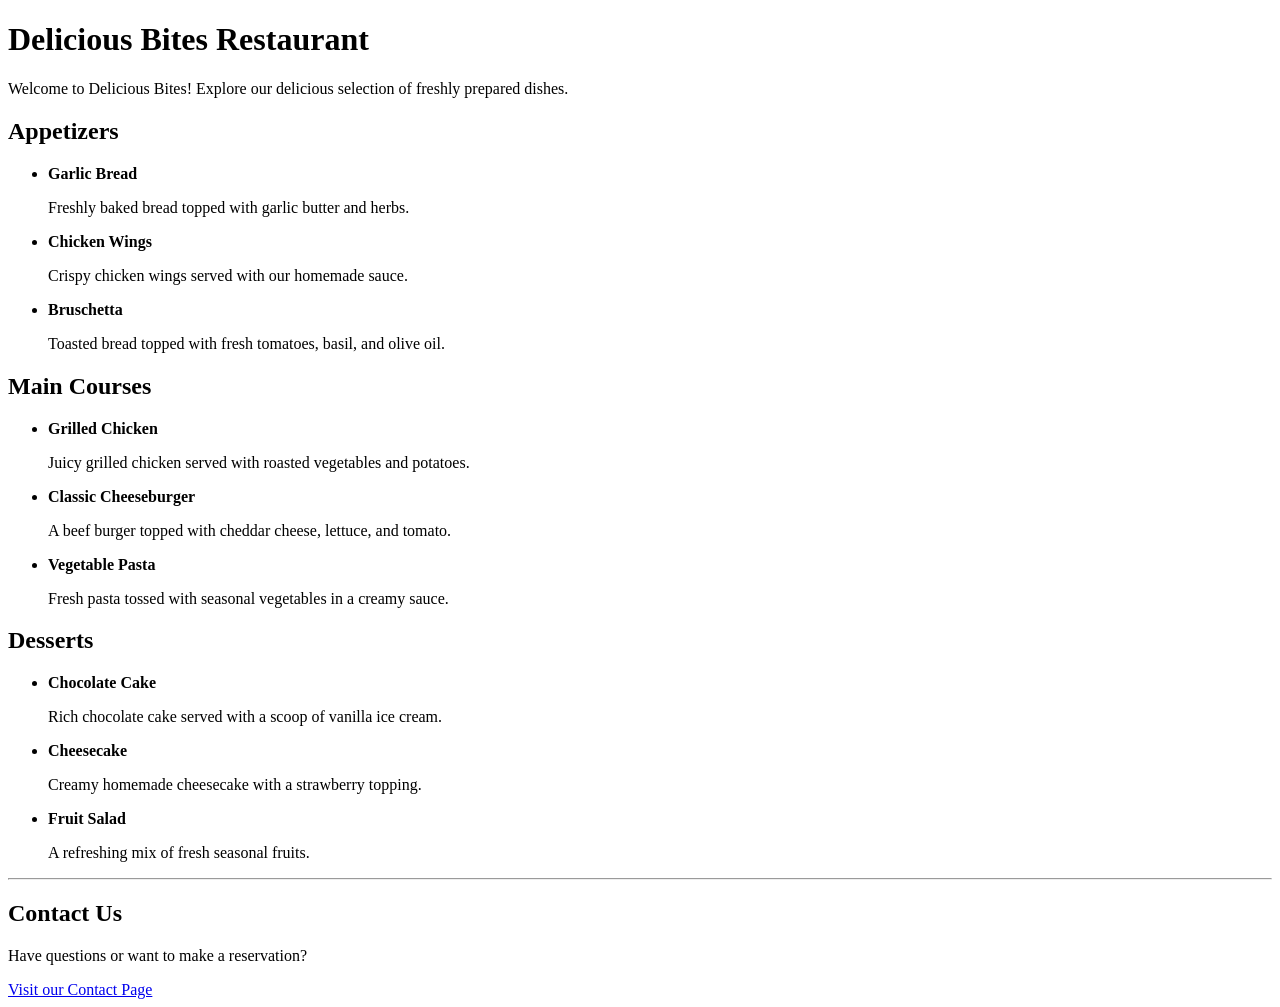
==== index.html @ d8f96af4 "Add initial HTML structure for restaurant menu" ====
<!DOCTYPE html>
<html lang="en">
<head>
    <meta charset="UTF-8">
    <meta name="viewport" content="width=device-width, initial-scale=1.0">
    <title>Delicious Bites Menu</title>
</head>
<body>

    <h1>Delicious Bites Restaurant</h1>
    <p>Welcome to Delicious Bites! Explore our delicious selection
       of freshly prepared dishes.</p>

    <h2>Appetizers</h2>
    <ul>
        <li>
            <strong>Garlic Bread</strong>
            <p>Freshly baked bread topped with garlic butter and herbs.</p>
        </li>
        <li>
            <strong>Chicken Wings</strong>
            <p>Crispy chicken wings served with our homemade sauce.</p>
        </li>
        <li>
            <strong>Bruschetta</strong>
            <p>Toasted bread topped with fresh tomatoes, basil, and olive oil.</p>
        </li>
    </ul>

    <h2>Main Courses</h2>
    <ul>
        <li>
            <strong>Grilled Chicken</strong>
            <p>Juicy grilled chicken served with roasted vegetables and potatoes.</p>
        </li>
        <li>
            <strong>Classic Cheeseburger</strong>
            <p>A beef burger topped with cheddar cheese, lettuce, and tomato.</p>
        </li>
        <li>
            <strong>Vegetable Pasta</strong>
            <p>Fresh pasta tossed with seasonal vegetables in a creamy sauce.</p>
        </li>
    </ul>

    <h2>Desserts</h2>
    <ul>
        <li>
            <strong>Chocolate Cake</strong>
            <p>Rich chocolate cake served with a scoop of vanilla ice cream.</p>
        </li>
        <li>
            <strong>Cheesecake</strong>
            <p>Creamy homemade cheesecake with a strawberry topping.</p>
        </li>
        <li>
            <strong>Fruit Salad</strong>
            <p>A refreshing mix of fresh seasonal fruits.</p>
        </li>
    </ul>

    <hr>

    <h2>Contact Us</h2>
    <p>Have questions or want to make a reservation?</p>
    <a href="contact.html">Visit our Contact Page</a>

</body>
</html>
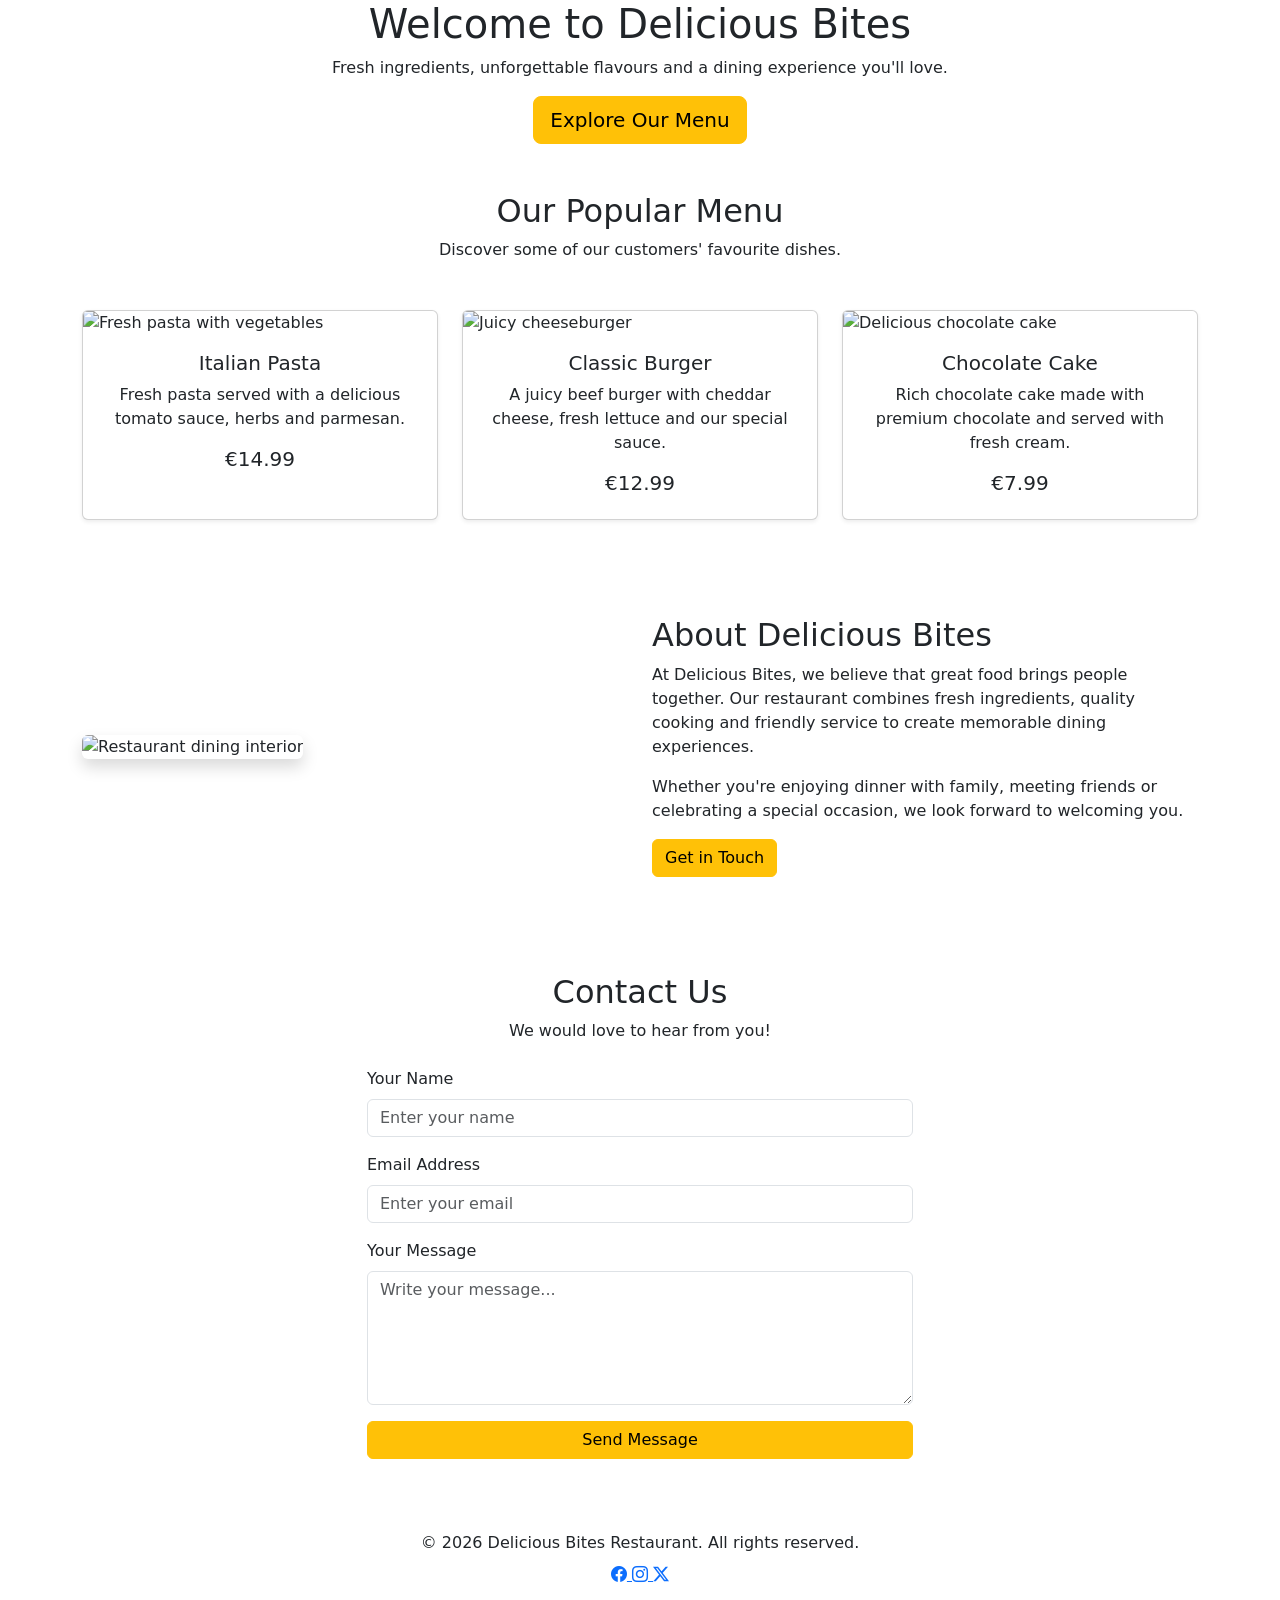
==== commit c123f0b3: "Update page title and add navigation bar" ====
--- a/index.html
+++ b/index.html
@@ -4,67 +4,274 @@
 <head>
     <meta charset="UTF-8">
     <meta name="viewport" content="width=device-width, initial-scale=1.0">
-    <title>Delicious Bites Menu</title>
+
+    <title>Delicious Bites | Restaurant</title>
+
+    <!-- Bootstrap CSS -->
+    <link href="https://cdn.jsdelivr.net/npm/bootstrap@5.3.3/dist/css/bootstrap.min.css"
+          rel="stylesheet">
+
+    <!-- Bootstrap Icons -->
+    <link href="https://cdn.jsdelivr.net/npm/bootstrap-icons@1.11.3/font/bootstrap-icons.min.css"
+          rel="stylesheet">
+
+    <!-- Custom CSS -->
+    <link rel="stylesheet" href="style.css">
 </head>
+
 <body>
 
-    <h1>Delicious Bites Restaurant</h1>
-    <p>Welcome to Delicious Bites! Explore our delicious selection
-       of freshly prepared dishes.</p>
-
-    <h2>Appetizers</h2>
-    <ul>
-        <li>
-            <strong>Garlic Bread</strong>
-            <p>Freshly baked bread topped with garlic butter and herbs.</p>
-        </li>
-        <li>
-            <strong>Chicken Wings</strong>
-            <p>Crispy chicken wings served with our homemade sauce.</p>
-        </li>
-        <li>
-            <strong>Bruschetta</strong>
-            <p>Toasted bread topped with fresh tomatoes, basil, and olive oil.</p>
-        </li>
-    </ul>
-
-    <h2>Main Courses</h2>
-    <ul>
-        <li>
-            <strong>Grilled Chicken</strong>
-            <p>Juicy grilled chicken served with roasted vegetables and potatoes.</p>
-        </li>
-        <li>
-            <strong>Classic Cheeseburger</strong>
-            <p>A beef burger topped with cheddar cheese, lettuce, and tomato.</p>
-        </li>
-        <li>
-            <strong>Vegetable Pasta</strong>
-            <p>Fresh pasta tossed with seasonal vegetables in a creamy sauce.</p>
-        </li>
-    </ul>
-
-    <h2>Desserts</h2>
-    <ul>
-        <li>
-            <strong>Chocolate Cake</strong>
-            <p>Rich chocolate cake served with a scoop of vanilla ice cream.</p>
-        </li>
-        <li>
-            <strong>Cheesecake</strong>
-            <p>Creamy homemade cheesecake with a strawberry topping.</p>
-        </li>
-        <li>
-            <strong>Fruit Salad</strong>
-            <p>A refreshing mix of fresh seasonal fruits.</p>
-        </li>
-    </ul>
-
-    <hr>
-
-    <h2>Contact Us</h2>
-    <p>Have questions or want to make a reservation?</p>
-    <a href="contact.html">Visit our Contact Page</a>
+    <!-- NAVIGATION BAR -->
+    <nav class="navbar navbar-expand-lg navbar-dark fixed-top">
+        <div class="container">
+            <a class="navbar-brand fw-bold" href="#home">
+                Delicious Bites
+            </a>
+
+            <button class="navbar-toggler" type="button"
+                    data-bs-toggle="collapse"
+                    data-bs-target="#navbarNav"
+                    aria-controls="navbarNav"
+                    aria-expanded="false"
+                    aria-label="Toggle navigation">
+                <span class="navbar-toggler-icon"></span>
+            </button>
+
+            <div class="collapse navbar-collapse" id="navbarNav">
+                <ul class="navbar-nav ms-auto">
+                    <li class="nav-item">
+                        <a class="nav-link" href="#home">Home</a>
+                    </li>
+                    <li class="nav-item">
+                        <a class="nav-link" href="#menu">Menu</a>
+                    </li>
+                    <li class="nav-item">
+                        <a class="nav-link" href="#about">About Us</a>
+                    </li>
+                    <li class="nav-item">
+                        <a class="nav-link" href="#contact">Contact</a>
+                    </li>
+                </ul>
+            </div>
+        </div>
+    </nav>
+
+
+    <!-- HERO SECTION -->
+    <header class="hero-section" id="home">
+        <div class="hero-overlay">
+            <div class="container text-center">
+                <h1>Welcome to Delicious Bites</h1>
+
+                <p>
+                    Fresh ingredients, unforgettable flavours
+                    and a dining experience you'll love.
+                </p>
+
+                <a href="#menu" class="btn btn-warning btn-lg">
+                    Explore Our Menu
+                </a>
+            </div>
+        </div>
+    </header>
+
+
+    <!-- MENU SECTION -->
+    <section class="py-5" id="menu">
+        <div class="container">
+
+            <div class="text-center mb-5">
+                <h2 class="section-title">Our Popular Menu</h2>
+                <p>Discover some of our customers' favourite dishes.</p>
+            </div>
+
+            <div class="row g-4">
+
+                <!-- Menu Item 1 -->
+                <div class="col-md-6 col-lg-4">
+                    <div class="card menu-card h-100 shadow-sm">
+                        <img src="https://images.unsplash.com/photo-1473093295043-cdd812d0e601?w=800"
+                             class="card-img-top"
+                             alt="Fresh pasta with vegetables">
+
+                        <div class="card-body text-center">
+                            <h5 class="card-title">Italian Pasta</h5>
+                            <p class="card-text">
+                                Fresh pasta served with a delicious
+                                tomato sauce, herbs and parmesan.
+                            </p>
+                            <h5 class="price">€14.99</h5>
+                        </div>
+                    </div>
+                </div>
+
+                <!-- Menu Item 2 -->
+                <div class="col-md-6 col-lg-4">
+                    <div class="card menu-card h-100 shadow-sm">
+                        <img src="https://images.unsplash.com/photo-1568901346375-23c9450c58cd?w=800"
+                             class="card-img-top"
+                             alt="Juicy cheeseburger">
+
+                        <div class="card-body text-center">
+                            <h5 class="card-title">Classic Burger</h5>
+                            <p class="card-text">
+                                A juicy beef burger with cheddar cheese,
+                                fresh lettuce and our special sauce.
+                            </p>
+                            <h5 class="price">€12.99</h5>
+                        </div>
+                    </div>
+                </div>
+
+                <!-- Menu Item 3 -->
+                <div class="col-md-6 col-lg-4">
+                    <div class="card menu-card h-100 shadow-sm">
+                        <img src="https://images.unsplash.com/photo-1578985545062-69928b1d9587?w=800"
+                             class="card-img-top"
+                             alt="Delicious chocolate cake">
+
+                        <div class="card-body text-center">
+                            <h5 class="card-title">Chocolate Cake</h5>
+                            <p class="card-text">
+                                Rich chocolate cake made with premium
+                                chocolate and served with fresh cream.
+                            </p>
+                            <h5 class="price">€7.99</h5>
+                        </div>
+                    </div>
+                </div>
+
+            </div>
+        </div>
+    </section>
+
+
+    <!-- ABOUT US SECTION -->
+    <section class="about-section py-5" id="about">
+        <div class="container">
+            <div class="row align-items-center g-4">
+
+                <div class="col-md-6">
+                    <img src="https://images.unsplash.com/photo-1517248135467-4c7edcad34c4?w=1000"
+                         class="img-fluid rounded shadow"
+                         alt="Restaurant dining interior">
+                </div>
+
+                <div class="col-md-6">
+                    <h2 class="section-title">About Delicious Bites</h2>
+
+                    <p>
+                        At Delicious Bites, we believe that great food
+                        brings people together. Our restaurant combines
+                        fresh ingredients, quality cooking and friendly
+                        service to create memorable dining experiences.
+                    </p>
+
+                    <p>
+                        Whether you're enjoying dinner with family,
+                        meeting friends or celebrating a special occasion,
+                        we look forward to welcoming you.
+                    </p>
+
+                    <a href="#contact" class="btn btn-warning">
+                        Get in Touch
+                    </a>
+                </div>
+
+            </div>
+        </div>
+    </section>
+
+
+    <!-- CONTACT SECTION -->
+    <section class="py-5" id="contact">
+        <div class="container">
+
+            <div class="text-center mb-4">
+                <h2 class="section-title">Contact Us</h2>
+                <p>We would love to hear from you!</p>
+            </div>
+
+            <div class="row justify-content-center">
+                <div class="col-md-8 col-lg-6">
+
+                    <form action="#" method="post">
+
+                        <div class="mb-3">
+                            <label for="name" class="form-label">
+                                Your Name
+                            </label>
+                            <input type="text" class="form-control"
+                                   id="name" name="name"
+                                   placeholder="Enter your name" required>
+                        </div>
+
+                        <div class="mb-3">
+                            <label for="email" class="form-label">
+                                Email Address
+                            </label>
+                            <input type="email" class="form-control"
+                                   id="email" name="email"
+                                   placeholder="Enter your email" required>
+                        </div>
+
+                        <div class="mb-3">
+                            <label for="message" class="form-label">
+                                Your Message
+                            </label>
+                            <textarea class="form-control"
+                                      id="message" name="message"
+                                      rows="5"
+                                      placeholder="Write your message..."
+                                      required></textarea>
+                        </div>
+
+                        <button type="submit"
+                                class="btn btn-warning w-100">
+                            Send Message
+                        </button>
+
+                    </form>
+
+                </div>
+            </div>
+        </div>
+    </section>
+
+
+    <!-- FOOTER -->
+    <footer class="footer text-center py-4">
+        <div class="container">
+
+            <p class="mb-2">
+                &copy; 2026 Delicious Bites Restaurant.
+                All rights reserved.
+            </p>
+
+            <div class="social-icons">
+                <a href="https://www.facebook.com/"
+                   aria-label="Facebook">
+                    <i class="bi bi-facebook"></i>
+                </a>
+
+                <a href="https://www.instagram.com/"
+                   aria-label="Instagram">
+                    <i class="bi bi-instagram"></i>
+                </a>
+
+                <a href="https://www.twitter.com/"
+                   aria-label="Twitter">
+                    <i class="bi bi-twitter-x"></i>
+                </a>
+            </div>
+
+        </div>
+    </footer>
+
+
+    <!-- Bootstrap JavaScript -->
+    <script src="https://cdn.jsdelivr.net/npm/bootstrap@5.3.3/dist/js/bootstrap.bundle.min.js">
+    </script>
 
 </body>
 </html>
